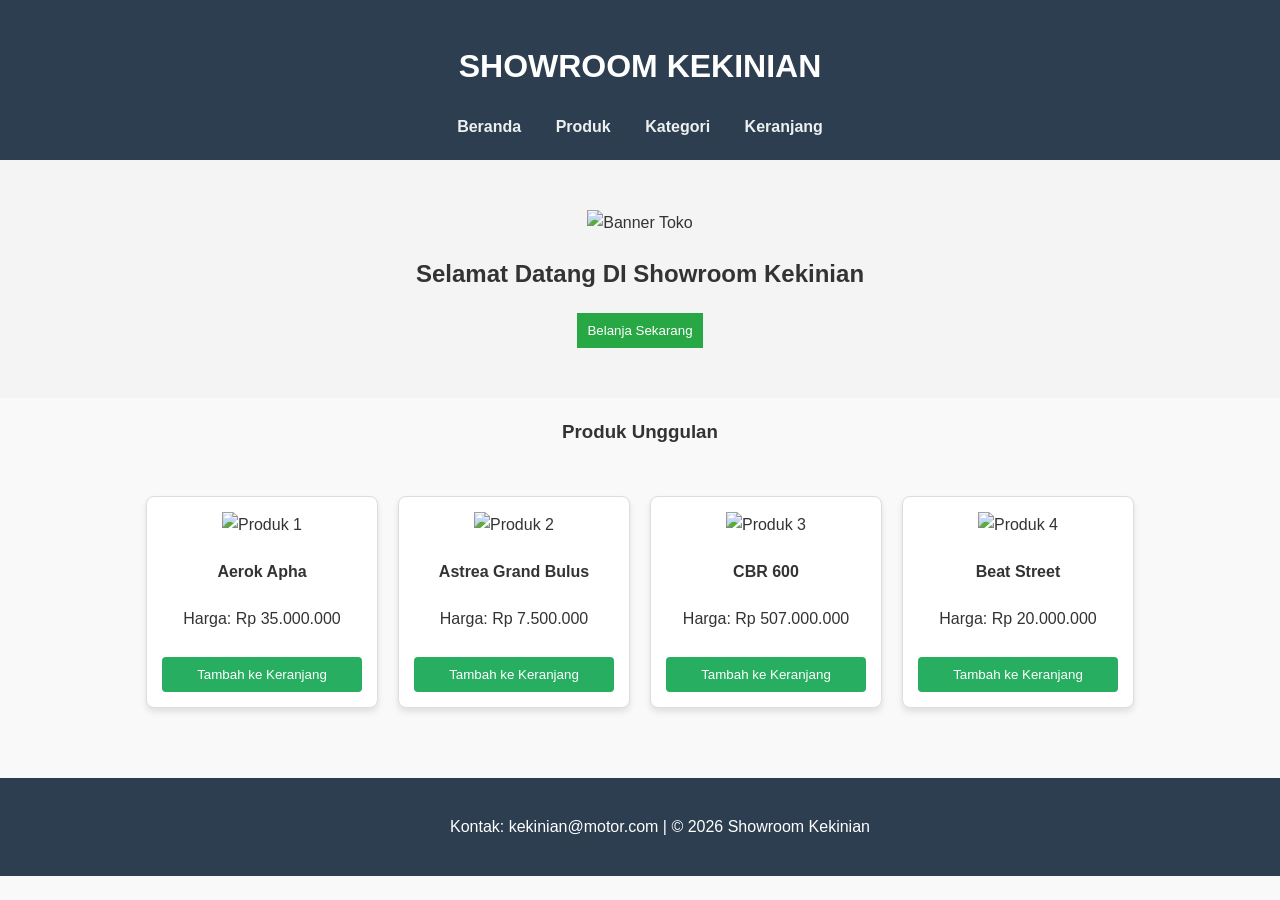
==== index.html @ b12a812b "Add files via upload" ====
<!DOCTYPE html>
<html lang="id">
  <head>
    <meta charset="UTF-8" />
    <meta name="viewport" content="width=device-width, initial-scale=1.0" />
    <link rel="stylesheet" href="style.css" />
    <title>SHOWROOM KEKINIAN</title>
  </head>
  <body>
    <header>
      <h1>SHOWROOM KEKINIAN</h1>
      <nav>
        <a href="#">Beranda</a>
        <a href="produk.html">Produk</a>
        <a href="kategori.html">Kategori</a>
        <a href="keranjang.html">Keranjang</a>
      </nav>
    </header>

    <main>
      <section class="hero">
        <img src="img/bg.jpg" alt="Banner Toko" />
        <h2>Selamat Datang DI Showroom Kekinian</h2>
        <button>Belanja Sekarang</button>
      </section>

      <section>
        <h3 style="text-align: center">Produk Unggulan</h3>
        <div class="product-container">
          <div class="product-card" id="produk-1">
            <img src="img/aerok.jpg" alt="Produk 1" height="100" width="100" />
            <h4>Aerok Apha</h4>
            <p>Harga: Rp 35.000.000</p>
            <button class="btn-tambah">Tambah ke Keranjang</button>
          </div>

          <div class="product-card" id="produk-2">
            <img src="img/astrea.jpg" alt="Produk 2" height="100" width="100" />
            <h4>Astrea Grand Bulus</h4>
            <p>Harga: Rp 7.500.000</p>
            <button class="btn-tambah">Tambah ke Keranjang</button>
          </div>

          <div class="product-card" id="produk-3">
            <img src="img/cbr.jpg" alt="Produk 3" height="100" width="100" />
            <h4>CBR 600</h4>
            <p>Harga: Rp 507.000.000</p>
            <button class="btn-tambah">Tambah ke Keranjang</button>
          </div>

          <div class="product-card" id="produk-4">
            <img src="img/beat.jpg" alt="Produk 4" height="100" width="100" />
            <h4>Beat Street</h4>
            <p>Harga: Rp 20.000.000</p>
            <button class="btn-tambah">Tambah ke Keranjang</button>
          </div>
        </div>
      </section>
    </main>

    <footer>
      <p>Kontak: kekinian@motor.com | &copy; 2026 Showroom Kekinian</p>
    </footer>
  </body>
</html>
---- style.css ----
/* CSS Sederhana agar tampilan rapi */
body {
  font-family: Arial, sans-serif;
  margin: 0;
  padding: 0;
  line-height: 1.6;
}
header {
  background: #333;
  color: #fff;
  padding: 1rem;
  text-align: center;
}
nav a {
  color: #fff;
  margin: 0 10px;
  text-decoration: none;
}
.hero {
  background: #f4f4f4;
  padding: 50px;
  text-align: center;
}
.product-container {
  display: flex;
  flex-wrap: wrap;
  justify-content: center;
  padding: 20px;
}
.product-card {
  border: 1px solid #ddd;
  margin: 10px;
  padding: 15px;
  width: 200px;
  text-align: center;
}
.product-card img {
  max-width: 100%;
  height: auto;
}
footer {
  background: #333;
  color: #fff;
  text-align: center;
  padding: 10px;
  position: relative;
  bottom: 0;
  width: 100%;
}
button {
  background: #28a745;
  color: white;
  border: none;
  padding: 10px;
  cursor: pointer;
}

/* Pengaturan Dasar */
body {
  font-family: "Segoe UI", Tahoma, Geneva, Verdana, sans-serif;
  margin: 0;
  padding: 0;
  color: #333;
  background-color: #f9f9f9;
}

header {
  background-color: #2c3e50;
  color: white;
  padding: 20px;
  text-align: center;
}

nav a {
  color: #ecf0f1;
  text-decoration: none;
  margin: 0 15px;
  font-weight: bold;
}

/* Layout Produk Menggunakan Grid (Materi Pertemuan 5) */
.produk-section {
  padding: 40px 20px;
  max-width: 1200px;
  margin: auto;
}

.produk-section h2 {
  text-align: center;
  margin-bottom: 30px;
}

.product-grid {
  display: grid;
  grid-template-columns: repeat(auto-fit, minmax(250px, 1fr));
  gap: 20px;
}

/* Kartu Produk */
.product-card {
  background: white;
  border-radius: 8px;
  box-shadow: 0 4px 6px rgba(0, 0, 0, 0.1);
  overflow: hidden;
  text-align: center;
}

.product-card img {
  width: 100%;
  height: auto;
}

.product-info {
  padding: 15px;
}

.harga {
  color: #e74c3c;
  font-weight: bold;
  font-size: 1.2em;
}

.btn-tambah {
  background-color: #27ae60;
  color: white;
  border: none;
  padding: 10px 20px;
  border-radius: 4px;
  cursor: pointer;
  width: 100%;
  margin-top: 10px;
}

.btn-tambah:hover {
  background-color: #219150;
}

footer {
  background-color: #2c3e50;
  color: white;
  text-align: center;
  padding: 20px;
  margin-top: 40px;
}

/* Styling Khusus Halaman Kategori */
.kategori-section {
  padding: 50px 20px;
  max-width: 1100px;
  margin: auto;
  text-align: center;
}

.kategori-grid {
  display: grid;
  grid-template-columns: repeat(auto-fit, minmax(280px, 1fr));
  gap: 25px;
  margin-top: 30px;
}

.kategori-card {
  position: relative;
  border-radius: 12px;
  overflow: hidden;
  box-shadow: 0 6px 15px rgba(0, 0, 0, 0.15);
  height: 200px;
}

.kategori-card img {
  width: 100%;
  height: 100%;
  object-fit: cover;
  display: block;
}

.kategori-overlay {
  position: absolute;
  top: 0;
  left: 0;
  width: 100%;
  height: 100%;
  background: rgba(0, 0, 0, 0.4); /* Efek gelap agar teks terbaca */
  display: flex;
  flex-direction: column;
  justify-content: center;
  align-items: center;
  color: white;
}

.kategori-overlay h3 {
  font-size: 1.5rem;
  margin-bottom: 10px;
  text-shadow: 2px 2px 4px rgba(0, 0, 0, 0.5);
}

.btn-cek {
  background-color: #f1c40f;
  color: #2c3e50;
  padding: 8px 16px;
  text-decoration: none;
  border-radius: 20px;
  font-size: 0.9rem;
  font-weight: bold;
  transition: 0.2s;
}

.btn-cek:hover {
  background-color: white;
}

.input-qty {
  width: 60px;
  padding: 8px;
  border: 1px solid #ccc;
  border-radius: 4px;
  font-family: inherit;
  text-align: center;
}

/* Styling Keranjang Model List */
.cart-container {
  max-width: 1000px;
  margin: 30px auto;
  padding: 0 20px;
  display: flex;
  flex-direction: column;
  gap: 20px;
}

.cart-list {
  display: flex;
  flex-direction: column;
  gap: 15px;
}

.cart-item {
  display: flex;
  align-items: center;
  background: #fff;
  padding: 15px;
  border-radius: 8px;
  box-shadow: 0 2px 5px rgba(0, 0, 0, 0.1);
}

.cart-item-img img {
  border-radius: 5px;
  margin-right: 20px;
}

.cart-item-details {
  flex-grow: 1;
}

.cart-item-details h4 {
  margin: 0 0 5px 0;
}

.price {
  color: #e74c3c;
  font-weight: bold;
}

.qty-wrapper input {
  width: 50px;
  padding: 5px;
  border: 1px solid #ddd;
  border-radius: 4px;
}

.btn-remove {
  background: none;
  border: 1px solid #c0392b;
  color: #c0392b;
  padding: 5px 10px;
  border-radius: 4px;
  cursor: pointer;
  transition: 0.3s;
}

.btn-remove:hover {
  background: #c0392b;
  color: #fff;
}

/* Ringkasan Belanja */
.cart-summary {
  background: #fff;
  padding: 20px;
  border-radius: 8px;
  box-shadow: 0 2px 5px rgba(0, 0, 0, 0.1);
  margin-top: 20px;
}

.summary-content p {
  display: flex;
  justify-content: space-between;
  margin: 5px 0;
}

.summary-content h3 {
  display: flex;
  justify-content: space-between;
  color: #2c3e50;
  margin: 15px 0;
}

.btn-checkout {
  width: 100%;
  background-color: #27ae60;
  color: white;
  border: none;
  padding: 15px;
  border-radius: 5px;
  font-size: 1rem;
  font-weight: bold;
  cursor: pointer;
}

.btn-checkout:hover {
  background-color: #219150;
}

/* Responsif untuk layar kecil */
@media (max-width: 600px) {
  .cart-item {
    flex-direction: column;
    text-align: center;
  }
  .cart-item-img img {
    margin: 0 0 15px 0;
  }
  .cart-item-action {
    margin-top: 15px;
    width: 100%;
  }
  .btn-remove {
    width: 100%;
  }
}
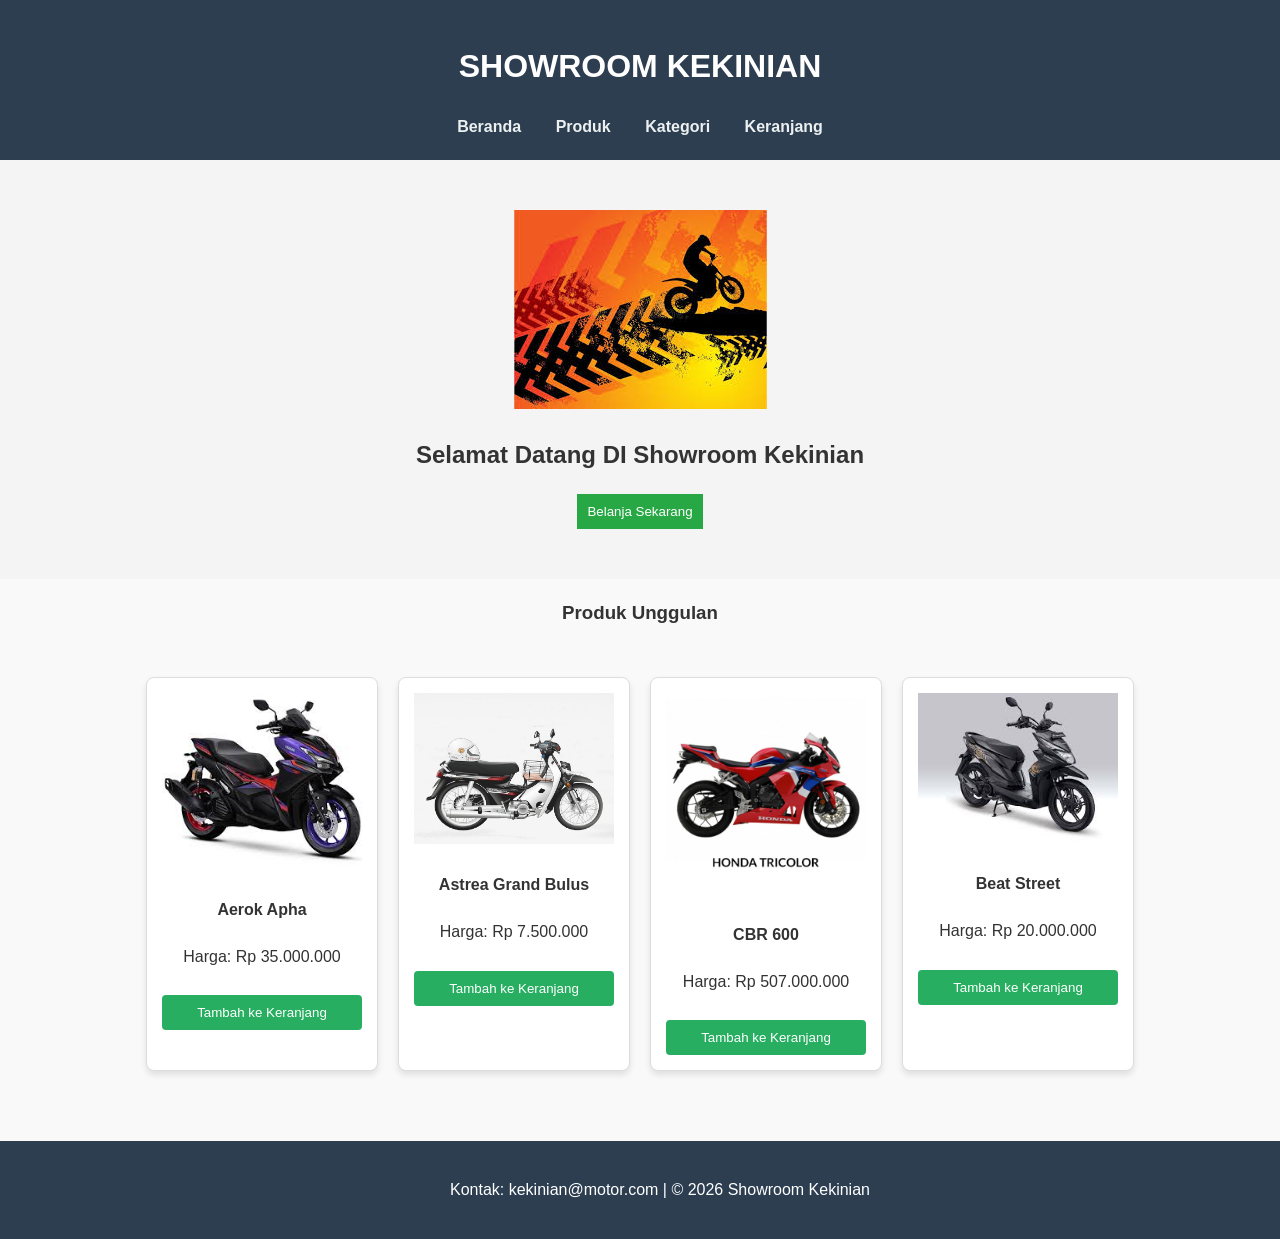
==== commit 7d0e2b2c: "Add files via upload" ====
--- a/index.html
+++ b/index.html
@@ -19,7 +19,7 @@
 
     <main>
       <section class="hero">
-        <img src="img/bg.jpg" alt="Banner Toko" />
+        <img src="bg.jpg" alt="Banner Toko" />
         <h2>Selamat Datang DI Showroom Kekinian</h2>
         <button>Belanja Sekarang</button>
       </section>
@@ -28,28 +28,28 @@
         <h3 style="text-align: center">Produk Unggulan</h3>
         <div class="product-container">
           <div class="product-card" id="produk-1">
-            <img src="img/aerok.jpg" alt="Produk 1" height="100" width="100" />
+            <img src="aerok.jpg" alt="Produk 1" height="100" width="100" />
             <h4>Aerok Apha</h4>
             <p>Harga: Rp 35.000.000</p>
             <button class="btn-tambah">Tambah ke Keranjang</button>
           </div>
 
           <div class="product-card" id="produk-2">
-            <img src="img/astrea.jpg" alt="Produk 2" height="100" width="100" />
+            <img src="astrea.jpg" alt="Produk 2" height="100" width="100" />
             <h4>Astrea Grand Bulus</h4>
             <p>Harga: Rp 7.500.000</p>
             <button class="btn-tambah">Tambah ke Keranjang</button>
           </div>
 
           <div class="product-card" id="produk-3">
-            <img src="img/cbr.jpg" alt="Produk 3" height="100" width="100" />
+            <img src="cbr.jpg" alt="Produk 3" height="100" width="100" />
             <h4>CBR 600</h4>
             <p>Harga: Rp 507.000.000</p>
             <button class="btn-tambah">Tambah ke Keranjang</button>
           </div>
 
           <div class="product-card" id="produk-4">
-            <img src="img/beat.jpg" alt="Produk 4" height="100" width="100" />
+            <img src="beat.jpg" alt="Produk 4" height="100" width="100" />
             <h4>Beat Street</h4>
             <p>Harga: Rp 20.000.000</p>
             <button class="btn-tambah">Tambah ke Keranjang</button>
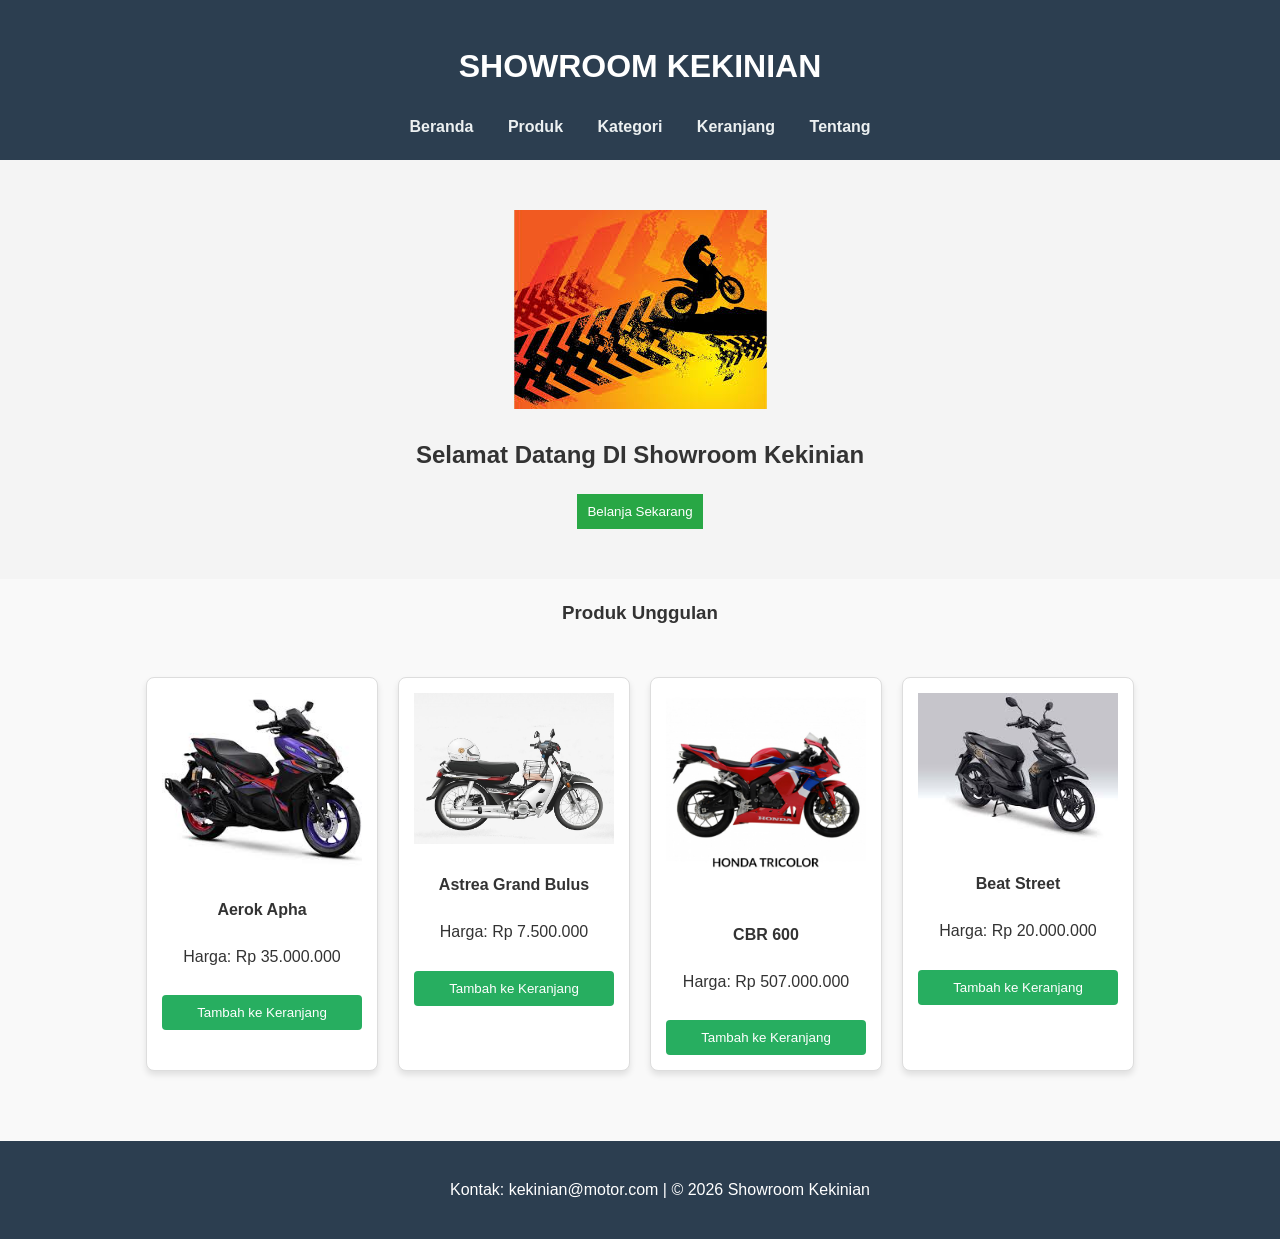
==== commit 142f9305: "Add files via upload" ====
--- a/index.html
+++ b/index.html
@@ -10,10 +10,11 @@
     <header>
       <h1>SHOWROOM KEKINIAN</h1>
       <nav>
-        <a href="#">Beranda</a>
+        <a href="index.html">Beranda</a>
         <a href="produk.html">Produk</a>
         <a href="kategori.html">Kategori</a>
         <a href="keranjang.html">Keranjang</a>
+        <a href="about.html">Tentang</a>
       </nav>
     </header>
 
--- a/style.css
+++ b/style.css
@@ -337,3 +337,68 @@
     width: 100%;
   }
 }
+
+/* Styling Halaman Tentang Kami */
+.about-hero {
+  background-color: #ecf0f1;
+  padding: 60px 20px;
+  text-align: center;
+}
+
+.about-content {
+  max-width: 800px;
+  margin: 0 auto;
+  line-height: 1.8;
+}
+
+.about-content h2 {
+  color: #2c3e50;
+  margin-bottom: 20px;
+  font-size: 2rem;
+}
+
+.vision-mission {
+  padding: 50px 20px;
+  background-color: #fff;
+}
+
+.card-box {
+  display: flex;
+  justify-content: center;
+  gap: 30px;
+  max-width: 1000px;
+  margin: 0 auto;
+}
+
+.info-card {
+  background: #f9f9f9;
+  padding: 30px;
+  border-radius: 12px;
+  flex: 1;
+  box-shadow: 0 4px 6px rgba(0, 0, 0, 0.05);
+  border-top: 5px solid #2980b9;
+}
+
+.info-card h3 {
+  color: #2980b9;
+  margin-bottom: 15px;
+}
+
+.info-card ul {
+  text-align: left;
+  padding-left: 20px;
+}
+
+.location-section {
+  padding: 40px 20px;
+  text-align: center;
+  background-color: #2c3e50;
+  color: white;
+}
+
+/* Responsif untuk HP */
+@media (max-width: 768px) {
+  .card-box {
+    flex-direction: column;
+  }
+}
